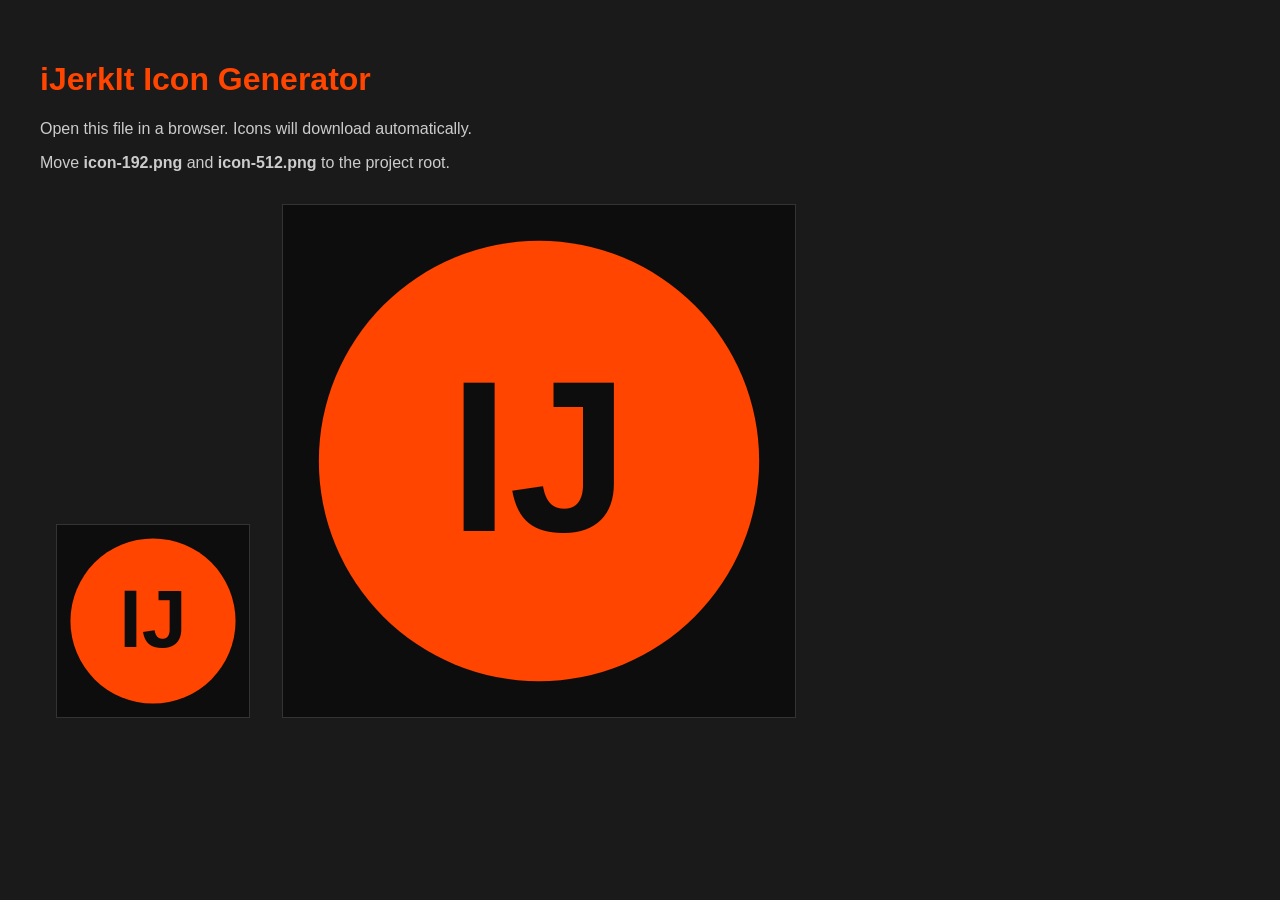
==== generate-icons.html @ 93b2ae71 "Initial commit: iJerkIt MVP built with Claude Code" ====
<!DOCTYPE html>
<html lang="en">
<head>
  <meta charset="UTF-8">
  <title>iJerkIt Icon Generator</title>
  <style>
    body { font-family: sans-serif; padding: 2rem; background: #1a1a1a; color: #fff; }
    h1 { color: #ff4500; }
    p { color: #ccc; }
    canvas { border: 1px solid #333; margin: 1rem; }
  </style>
</head>
<body>
  <h1>iJerkIt Icon Generator</h1>
  <p>Open this file in a browser. Icons will download automatically.</p>
  <p>Move <strong>icon-192.png</strong> and <strong>icon-512.png</strong> to the project root.</p>
  <div id="previews"></div>
  <script>
    function drawIcon(size) {
      const canvas = document.createElement('canvas');
      canvas.width = size;
      canvas.height = size;
      const ctx = canvas.getContext('2d');

      // Dark background
      ctx.fillStyle = '#0d0d0d';
      ctx.fillRect(0, 0, size, size);

      // Orange circle
      ctx.fillStyle = '#ff4500';
      ctx.beginPath();
      ctx.arc(size / 2, size / 2, size * 0.43, 0, Math.PI * 2);
      ctx.fill();

      // "IJ" text
      ctx.fillStyle = '#0d0d0d';
      ctx.font = `900 ${Math.round(size * 0.42)}px "Arial Black", Arial, sans-serif`;
      ctx.textAlign = 'center';
      ctx.textBaseline = 'middle';
      ctx.fillText('IJ', size / 2, size / 2 + size * 0.02);

      return canvas;
    }

    function download(canvas, filename) {
      const link = document.createElement('a');
      link.download = filename;
      link.href = canvas.toDataURL('image/png');
      link.click();
    }

    const previews = document.getElementById('previews');

    [192, 512].forEach((size, i) => {
      const canvas = drawIcon(size);
      canvas.title = `icon-${size}.png`;
      previews.appendChild(canvas);

      // Stagger downloads slightly
      setTimeout(() => {
        download(canvas, `icon-${size}.png`);
      }, i * 600 + 200);
    });
  </script>
</body>
</html>
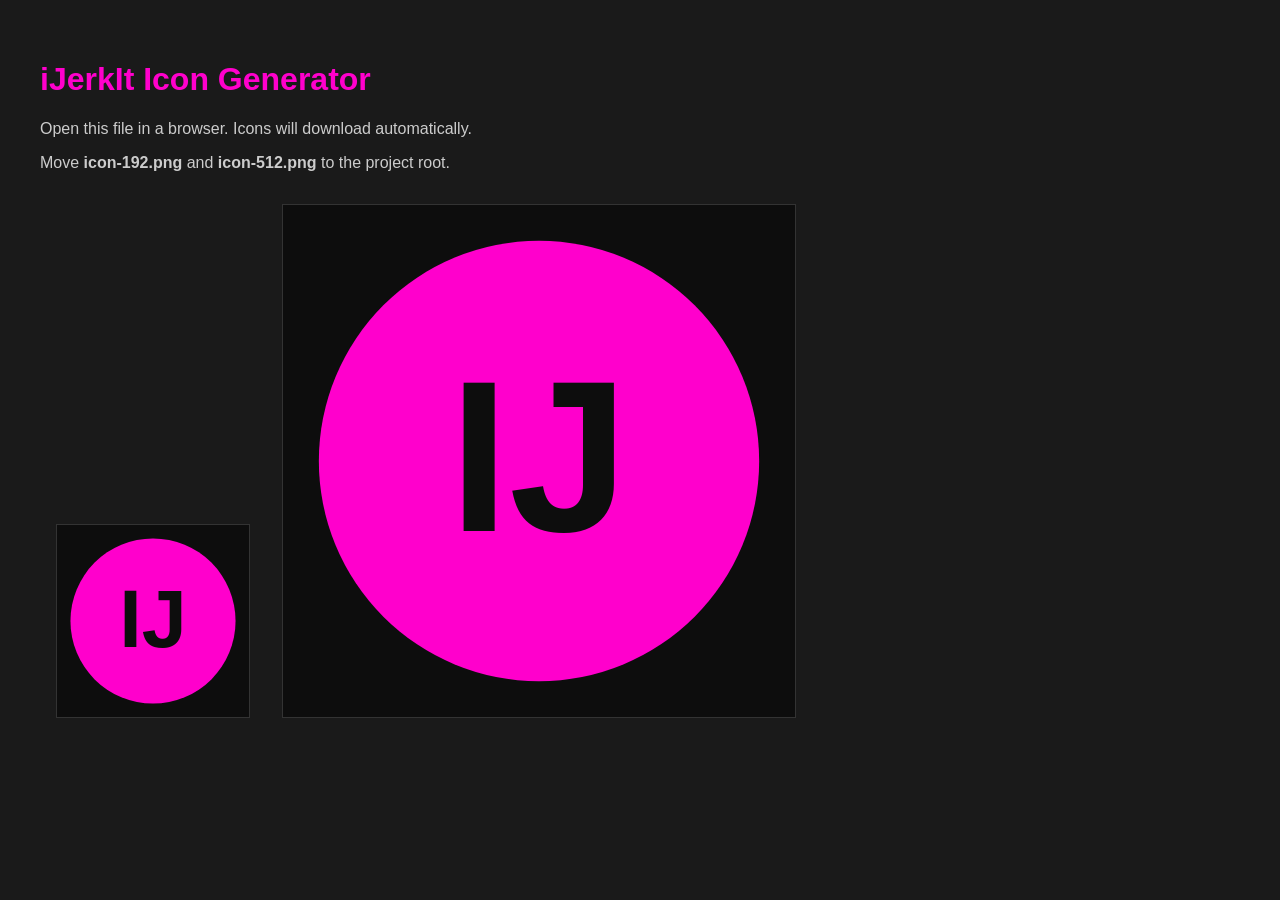
==== commit 2778e391: "More modifications to an 80s theme." ====
--- a/generate-icons.html
+++ b/generate-icons.html
@@ -5,7 +5,7 @@
   <title>iJerkIt Icon Generator</title>
   <style>
     body { font-family: sans-serif; padding: 2rem; background: #1a1a1a; color: #fff; }
-    h1 { color: #ff4500; }
+    h1 { color: #ff00cc; }
     p { color: #ccc; }
     canvas { border: 1px solid #333; margin: 1rem; }
   </style>
@@ -27,7 +27,7 @@
       ctx.fillRect(0, 0, size, size);
 
       // Orange circle
-      ctx.fillStyle = '#ff4500';
+      ctx.fillStyle = '#ff00cc';
       ctx.beginPath();
       ctx.arc(size / 2, size / 2, size * 0.43, 0, Math.PI * 2);
       ctx.fill();
